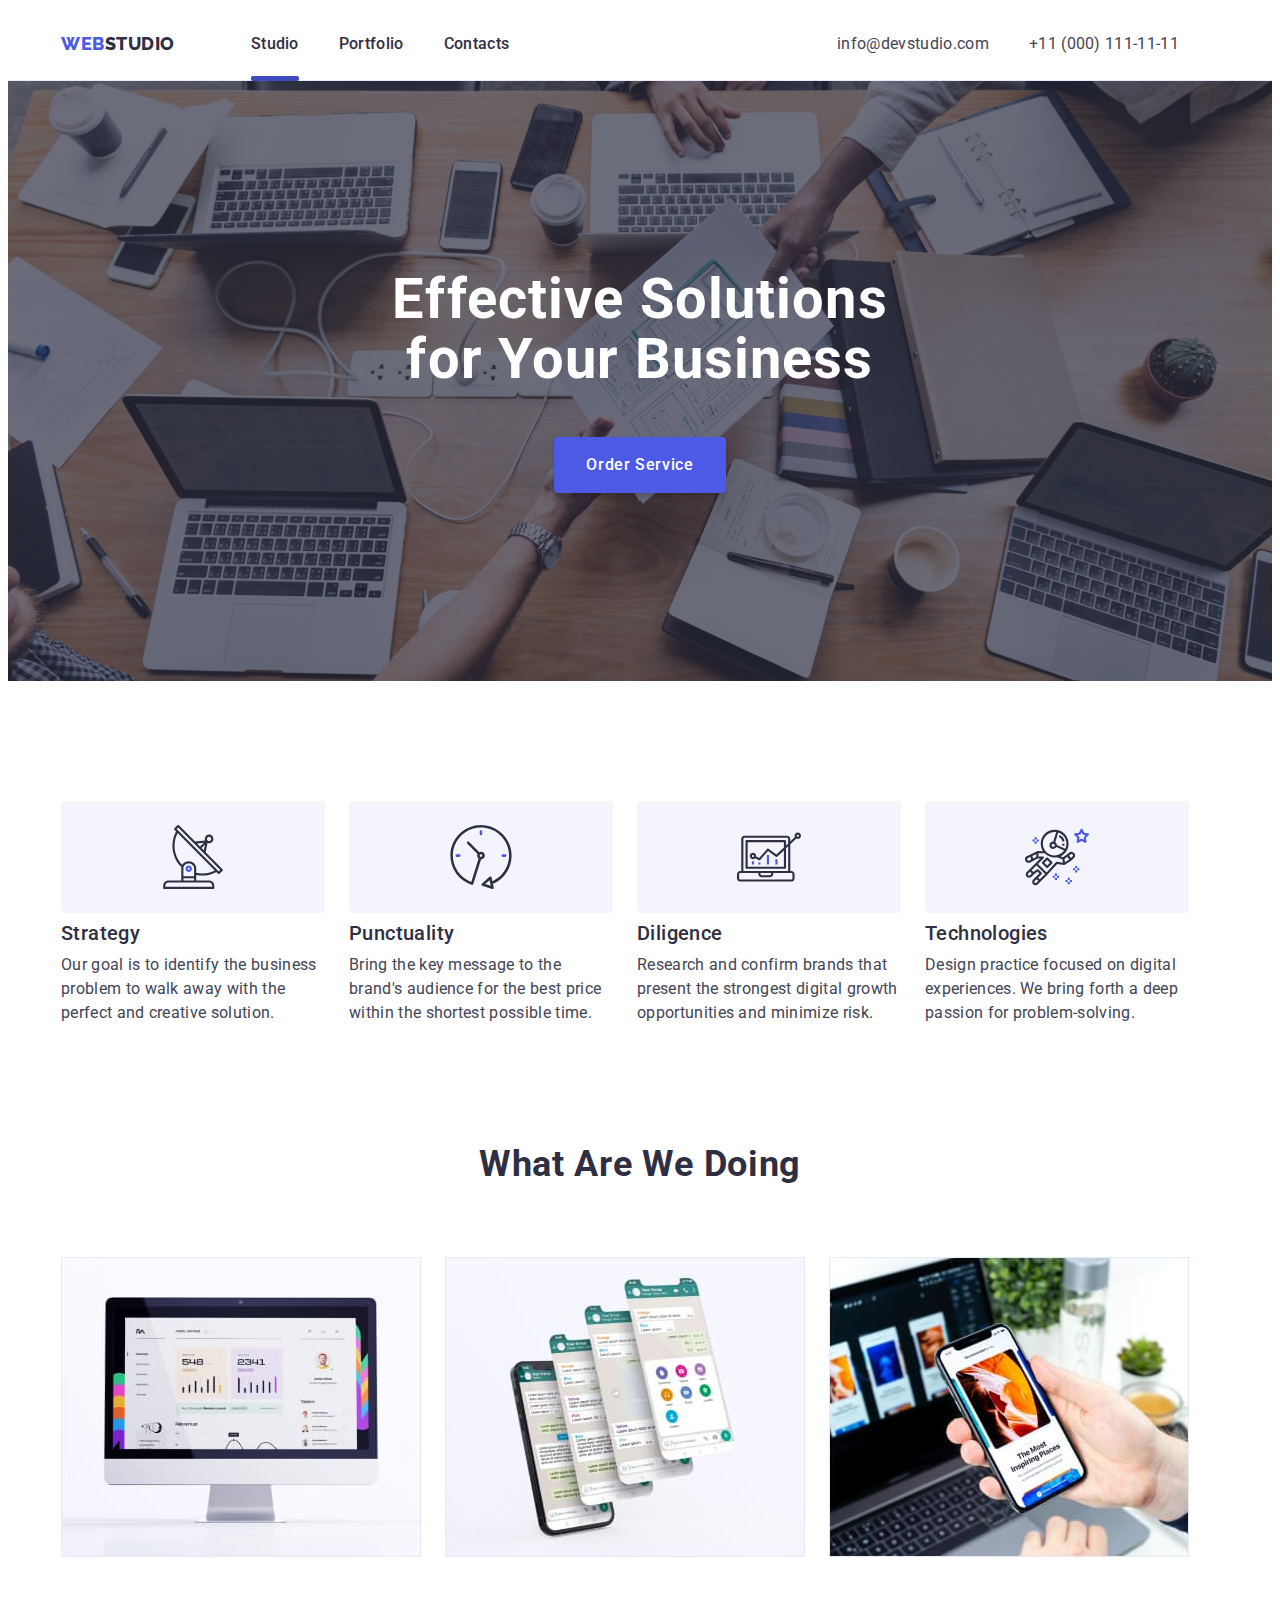
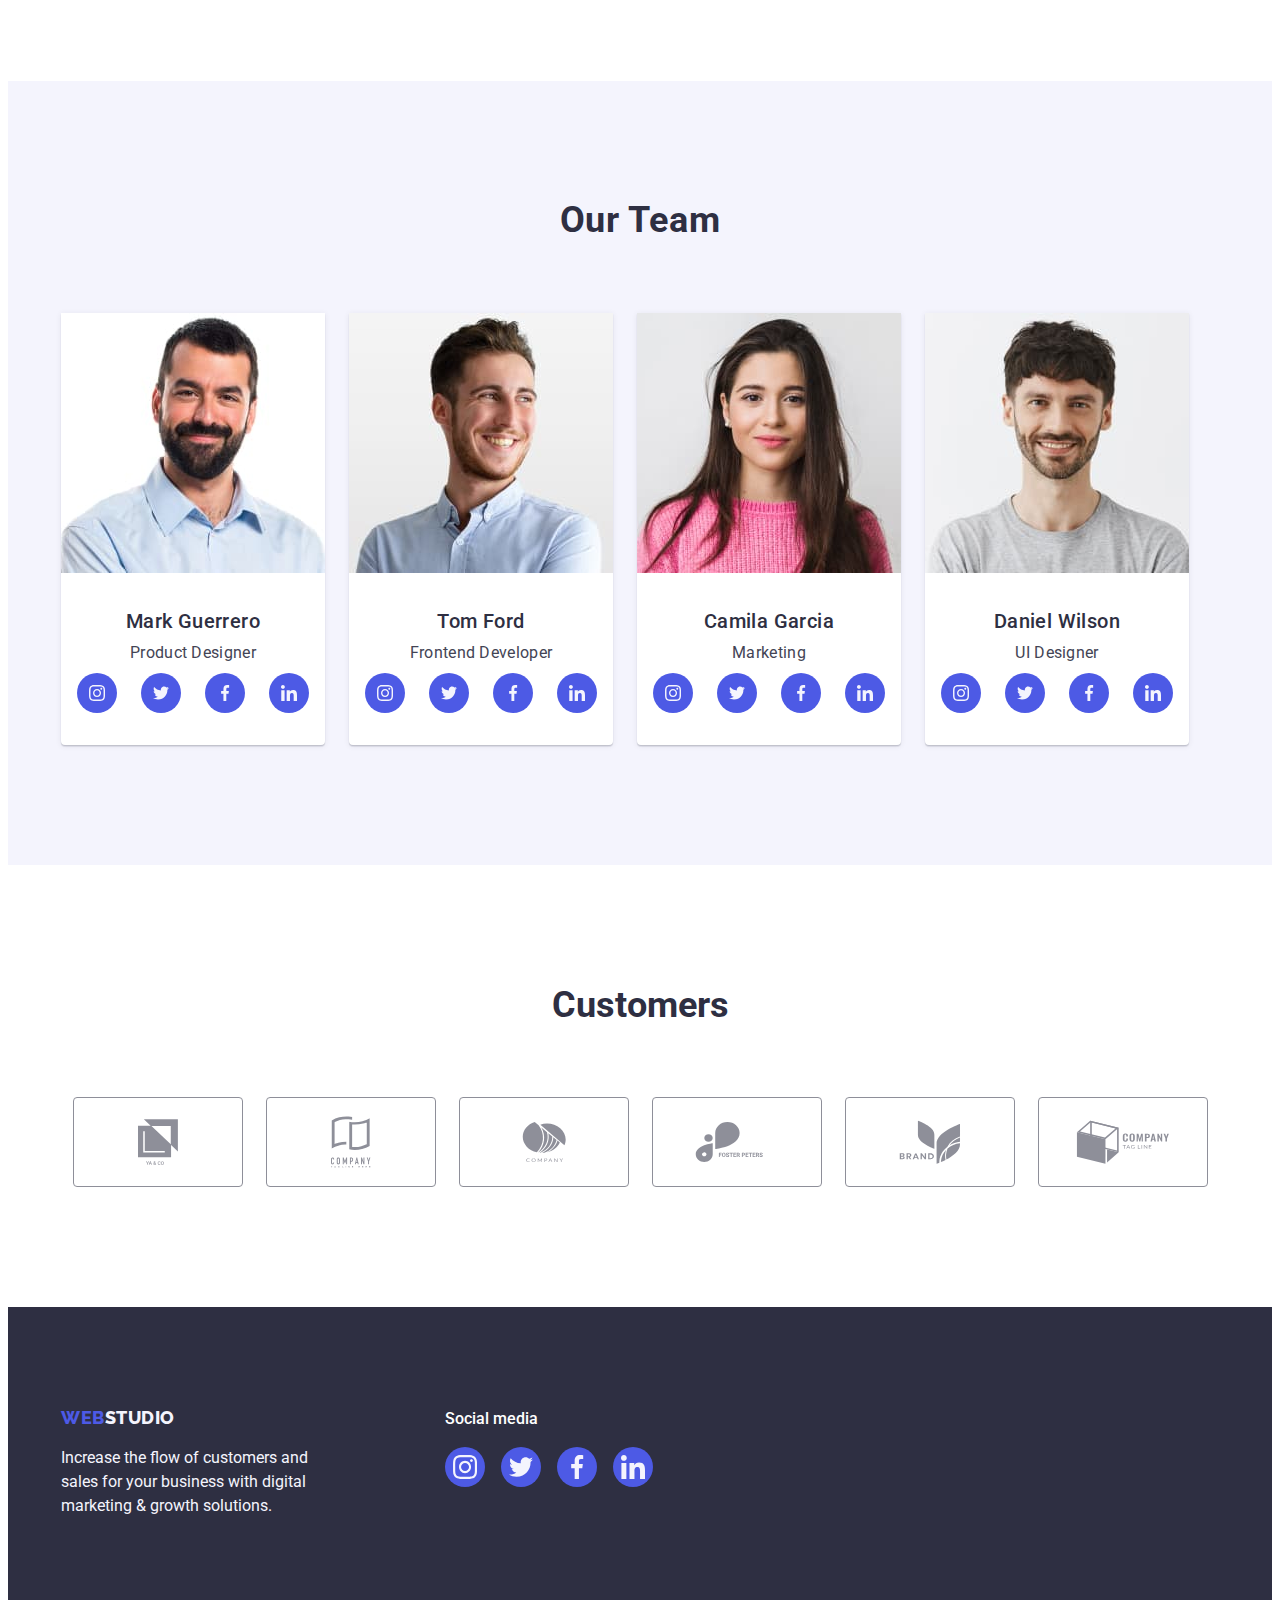
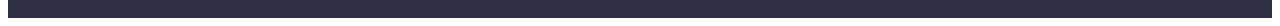
==== index.html @ 360af45a "щл" ====
<!DOCTYPE html>
<html lang="en">
<head>
    <meta charset="UTF-8">
    <meta http-equiv="X-UA-Compatible" content="IE=edge">
    <meta name="viewport" content="width=device-width, initial-scale=1.0">
    <title>goit-markup-hw-05</title>
    <link rel="preconnect" href="https://fonts.googleapis.com">
    <link rel="preconnect" href="https://fonts.gstatic.com" crossorigin>
    <link href="https://fonts.googleapis.com/css2?family=Raleway:wght@800&family=Roboto:wght@400;500;700&display=swap" rel="stylesheet">
    <link rel="stylesheet" href="https://cdnjs.cloudflare.com/ajax/libs/modern-normalize/1.1.0/modern-normalize.min.css" integrity="sha512-wpPYUAdjBVSE4KJnH1VR1HeZfpl1ub8YT/NKx4PuQ5NmX2tKuGu6U/JRp5y+Y8XG2tV+wKQpNHVUX03MfMFn9Q==" crossorigin="anonymous" referrerpolicy="no-referrer" />
    <link rel="stylesheet" href="./css/styles.css">
</head>
<body>
    <header class="header">
        <div class="container header-container">
            <nav class="navigation">
                <a href="./index.html" class="logo link">Web<span class="transform">Studio</span></a>
                <ul class="list">
                    <li><a href="./index.html" class="header-link link menu-link">Studio</a></li>
                    <li><a href="./portfolio.html" class="header-link link">Portfolio</a></li>
                    <li><a href="" class="header-link link">Contacts</a></li>
                </ul>
            </nav>
            <address class="address">
                <ul class="list">
                    <li><a href="mailto:info@devstudio.com" class="link address-link">info@devstudio.com</a></li>
                    <li><a href="tel:+110001111111" class="link address-link">+11 (000) 111-11-11</a></li>
                </ul>
            </address>
        </div>
    </header>
    <main>
        <section class="background">
            <div class="container">
        <h1 class="bomba">Effective Solutions
            for Your Business</h1>
            <button type="button" class="btn" data-modal-open>Order Service</button>
            </div>
        </section>
        
            <section class="about">
                <div class="container">
                <h2 class="bomj" hidden></h2>
            <ul class="list">
                <li class="resident">
                    <div class="strategy-up"><svg class="in-strategy-up" width="64px" height="64px">
                        <use href="./images/icons2.svg#icon-antenna-1"></use>
                    </svg></div>
                    <h3 class="strategy">Strategy</h3>
                    <p class="in-strategy">Our goal is to identify the business
                        problem to walk away with the perfect and creative solution.</p>  
                </li>
                <li class="resident">
                    <div class="strategy-up"><svg class="in-strategy-up" width="64px" height="64px">
                        <use href="./images/icons2.svg#icon-clock-1"></use>
                    </svg></div>
                    <h3 class="strategy">Punctuality</h3>
                    <p class="in-strategy">Bring the key message to the brand's audience for the best price within the shortest possible time.</p>
                </li>
                <li class="resident">
                    <div class="strategy-up"><svg class="in-strategy-up" width="64px" height="64px">
                        <use href="./images/icons2.svg#icon-diagram-1"></use>
                    </svg></div>
                    <h3 class="strategy">Diligence</h3>
                    <p class="in-strategy">Research and confirm brands that present the strongest digital growth opportunities and minimize risk.</p>
                </li>
                <li class="resident">
                    <div class="strategy-up"><svg class="in-strategy-up" width="64px" height="64px">
                        <use href="./images/icons2.svg#icon-astronaut-1"></use>
                    </svg></div>
                    <h3 class="strategy">Technologies</h3>
                    <p class="in-strategy">Design practice focused on digital experiences. We bring forth a deep passion for problem-solving.</p>
                </li>
            </ul>
            </div>
            </section>
        
            <section class="info">
                <div class="container">
                <h2 class="cocojambo">What are we doing</h2>
                <ul class="list">
                    <li><img src="./images/img1.jpg" alt="Санкції" width="360" height="300" class="thelastofus"></li>
                    <li><img src="./images/img2.jpg" alt="Захисне скло" width="360" height="300" class="thelastofus"></li>
                    <li><img src="./images/img3.jpg" alt="Зе мост інспайрінг плейс" width="360" height="300" class="thelastofus"></li>
                </ul>
            </div>
            </section>
       
        
            <section class="hackers">
                <div class="container">
                <h2 class="cocojambo">Our Team</h2>
                <ul class="list">
                    <li class="hacker">
                        <img src="./images/hacker4.jpg" alt="Хакер" width="264" height="260">
                        <div class="tilted">
                        <h3 class="strategy hackery">Mark Guerrero</h3>
                        <p class="in-strategy hackery">Product Designer</p>
                        <ul class="hackers-soc-list list">
                            <li class="hackers-soc-item"><a href="" class="hackers-soc-link link"><svg class="hackers-soc-icon" width="16" height="16">
                                <use href="./images/icons.svg#icon-instagram-2"></use>
                            </svg></a></li>
                            <li class="hackers-soc-item"><a href="" class="hackers-soc-link link"><svg class="hackers-soc-icon" width="16" height="16">
                                <use href="./images/icons.svg#icon-twitter-1"></use>
                            </svg></a></li>
                            <li class="hackers-soc-item"><a href="" class="hackers-soc-link link"><svg class="hackers-soc-icon" width="16" height="16">
                                <use href="./images/icons.svg#icon-facebook-1"></use>
                            </svg></a></li>
                            <li class="hackers-soc-item"><a href="" class="hackers-soc-link link"><svg class="hackers-soc-icon" width="16" height="16">
                                <use href="./images/icons.svg#icon-linkedin-1"></use>
                            </svg></a></li>
                        </ul>
                        </div>
                    </li>
                    <li class="hacker">
                        <img src="./images/hacker3.jpg" alt="Хакер" width="264" height="260">
                        <div class="tilted">
                        <h3 class="strategy hackery">Tom Ford</h3>
                        <p class="in-strategy hackery">Frontend Developer</p>
                        <ul class="hackers-soc-list list">
                            <li class="hackers-soc-item"><a href="" class="hackers-soc-link link"><svg class="hackers-soc-icon" width="16" height="16">
                                <use href="./images/icons.svg#icon-instagram-2"></use>
                            </svg></a></li>
                            <li class="hackers-soc-item"><a href="" class="hackers-soc-link link"><svg class="hackers-soc-icon" width="16" height="16">
                                <use href="./images/icons.svg#icon-twitter-1"></use>
                            </svg></a></li>
                            <li class="hackers-soc-item"><a href="" class="hackers-soc-link link"><svg class="hackers-soc-icon" width="16" height="16">
                                <use href="./images/icons.svg#icon-facebook-1"></use>
                            </svg></a></li>
                            <li class="hackers-soc-item"><a href="" class="hackers-soc-link link"><svg class="hackers-soc-icon" width="16" height="16">
                                <use href="./images/icons.svg#icon-linkedin-1"></use>
                            </svg></a></li>
                        </ul>
                        </div>
                    </li>
                    <li class="hacker">
                        <img src="./images/hacker2.jpg" alt="Хакерша" width="264" height="260">
                        <div class="tilted">
                        <h3 class="strategy hackery">Camila Garcia</h3>
                        <p class="in-strategy hackery">Marketing</p>
                        <ul class="hackers-soc-list list">
                            <li class="hackers-soc-item"><a href="" class="hackers-soc-link link"><svg class="hackers-soc-icon" width="16" height="16">
                                <use href="./images/icons.svg#icon-instagram-2"></use>
                            </svg></a></li>
                            <li class="hackers-soc-item"><a href="" class="hackers-soc-link link"><svg class="hackers-soc-icon" width="16" height="16">
                                <use href="./images/icons.svg#icon-twitter-1"></use>
                            </svg></a></li>
                            <li class="hackers-soc-item"><a href="" class="hackers-soc-link link"><svg class="hackers-soc-icon" width="16" height="16">
                                <use href="./images/icons.svg#icon-facebook-1"></use>
                            </svg></a></li>
                            <li class="hackers-soc-item"><a href="" class="hackers-soc-link link"><svg class="hackers-soc-icon" width="16" height="16">
                                <use href="./images/icons.svg#icon-linkedin-1"></use>
                            </svg></a></li>
                        </ul>
                        </div>
                    </li>
                    <li class="hacker">
                        <img src="./images/hacker.jpg" alt="Хакер" width="264" height="260">
                        <div class="tilted">
                        <h3 class="strategy hackery">Daniel Wilson</h3>
                        <p class="in-strategy hackery">UI Designer</p>
                        <ul class="hackers-soc-list list">
                            <li class="hackers-soc-item"><a href="" class="hackers-soc-link link"><svg class="hackers-soc-icon" width="16" height="16">
                                <use href="./images/icons.svg#icon-instagram-2"></use>
                            </svg></a></li>
                            <li class="hackers-soc-item"><a href="" class="hackers-soc-link link"><svg class="hackers-soc-icon" width="16" height="16">
                                <use href="./images/icons.svg#icon-twitter-1"></use>
                            </svg></a></li>
                            <li class="hackers-soc-item"><a href="" class="hackers-soc-link link"><svg class="hackers-soc-icon" width="16" height="16">
                                <use href="./images/icons.svg#icon-facebook-1"></use>
                            </svg></a></li>
                            <li class="hackers-soc-item"><a href="" class="hackers-soc-link link"><svg class="hackers-soc-icon" width="16" height="16">
                                <use href="./images/icons.svg#icon-linkedin-1"></use>
                            </svg></a></li>
                        </ul>
                        </div>
                    </li>
                </ul>
            </div>
            </section>
            <section class="last-section">
                <div class="container">
                <h1 class="last-h1">Customers</h1>
                <div class="last-div">
                <ul class="list last-ul"><li class="last-li"> <a href="" class="soc-link"> <svg class="icon" width="40px" height="46px">
                    <use href="./images/icons32.svg#icon-group5"></use>
                </svg></a></li></ul>
                <ul class="list last-ul"><li class="last-li"> <a href="" class="soc-link"> <svg class="icon" width="40px" height="52px">
                    <use href="./images/icons32.svg#icon-group2"></use>
                </svg></a></li></ul>
                <ul class="list last-ul"><li class="last-li"> <a href="" class="soc-link"> <svg class="icon" width="44px" height="40px">
                    <use href="./images/icons32.svg#icon-group3"></use>
                </svg></a></li></ul> 
                <ul class="list last-ul"><li class="last-li"> <a href="" class="soc-link"> <svg class="icon" width="84px" height="40px">
                    <use href="./images/icons32.svg#icon-group1"></use>
                </svg></a></li></ul>             
                <ul class="list last-ul"><li class="last-li"> <a href="" class="soc-link"> <svg class="icon" width="62px" height="44px">
                    <use href="./images/icons32.svg#icon-group6"></use>
                </svg></a></li></ul>           
                <ul class="list last-ul"><li class="last-li"> <a href="" class="soc-link"> <svg class="icon" width="94px" height="44px">
                    <use href="./images/icons32.svg#icon-group4"></use>
                </svg></a></li></ul>
                </div>
                </div>                            
            </section>
    </main>
    <footer class="footer">
        <div class="container footer-container">
        <div class="footer-first-div">
        <a href="./index.html" class="logo link footer-link">Web<span class="footer-logo">Studio</span></a>
        <p class="footer-p">Increase the flow of customers and sales for your business with digital marketing & growth solutions.</p>
        </div>
        <div class="footer-first-div">
            <p class="footer-h2">Social media</p>    
             <ul class="footer-list list">
                <li class="hackers-soc-item"><a href="" class="hackers-soc-link link"><svg class="hackers-soc-icon" width="24" height="24">
                    <use href="./images/icons.svg#icon-instagram-2"></use>
                </svg></a></li>
                <li class="hackers-soc-item"><a href="" class="hackers-soc-link link"><svg class="hackers-soc-icon" width="24" height="24">
                    <use href="./images/icons.svg#icon-twitter-1"></use>
                </svg></a></li>
                <li class="hackers-soc-item"><a href="" class="hackers-soc-link link"><svg class="hackers-soc-icon" width="24" height="24">
                    <use href="./images/icons.svg#icon-facebook-1"></use>
                </svg></a></li>
                <li class="hackers-soc-item"><a href="" class="hackers-soc-link link"><svg class="hackers-soc-icon" width="24" height="24">
                    <use href="./images/icons.svg#icon-linkedin-1"></use>
                </svg></a></li>
            </ul></div>
        </div>
    </footer>
    <div class="backdrop is-hidden" data-modal>
        <div class="modal">
            <button type="button" class="modal-button-close" data-modal-close> <svg width="24px" height="24px">
                <use href="./images/close.svg#icon-close"></use>
            </svg> </button>
            <h1 class="modal-title">Leave your contacts and we will call you back</h1>
            <form class="modal-form">
                <div class="modal-wrap">
                <p class="modal-input-name">Name</p>
                <input type="text" name="user-name" class="modal-input">
                <svg class="modal-icon" weight="18px" height="18px">
                    <use href="./images/icons.svg#icon-person-black-18dp-1"></use>
                </svg>
                </div>
                <p class="modal-input-phone">Phone</p>
                <input type="text" name="user-phone" class="modal-input">
                <p class="modal-input-email">Email</p>
                <input type="text" name="user-email" class="modal-input">
                <p class="modal-input-comment">Comment</p>
                <input type="text" name="user-comment" class="modal-comment" placeholder="Text input">
                <input type="text" class="modal-access">
                <button type="submit" class="modal-send">Send</button>
            </form>
        </div>
    </div>
    <script src="./js/modal.js"></script>
</body>
</html>
---- css/styles.css ----
:root {
    --web-transform: #4d5ae5;
    --studio-transform: #2e2f42;
    --address-transform: #434455;
    --background-button: #F4F4FD;
}
p,h1,h2,h3,h4,h5,h6 {
    margin: 0;
}
ul {
    margin: 0;
    padding-left: 0;
}
.logo {
    font-family: "Raleway", sans-serif;
    font-style: normal;
    font-weight: 800;
    font-size: 18px;
    line-height: 1.17;
    display: flex;
    align-items: center;
    letter-spacing: 0.03em;
    text-transform: uppercase;
    color: var(--web-transform);
    margin-right: 76px;
}
.header-container {
    display: flex;
}
.link {
    text-decoration: none;
}
body {
    font-family: "Roboto", sans-serif;
    color: #434455;
    background-color: #FFFFFF;
}
.list {
    color: var(--seeing);
    color: var(--mocno2);
    list-style-type: none;
    display: flex;
}
.background {
    background: #2E2F42;
    padding-top: 188px;
    padding-bottom: 188px;
    background-image: linear-gradient(rgba(46, 47, 66, 0.7),rgba(46, 47, 66, 0.7)), url(../images/people-office.jpg);
    background-repeat: no-repeat;
    background-size: 1440px 600px;
    background-position: center;
}
.bomba {
    font-weight: 700;
    font-size: 56px;
    line-height: 60px;
    text-align: center;
    letter-spacing: 0.02em;
    color: #FFFFFF;
    width: 496px;
    margin: 0 auto;
}
.header {
    padding-top: 24px;
    padding-bottom: 24px;
    border-bottom: 1px solid #E7E9FC;
}
.info {
    padding-bottom: 120px;
}
.navigation {
    display: flex;
    margin-right: auto;
}
.btn {
    box-shadow: 0px 4px 4px rgba(0, 0, 0, 0.15);
    border-radius: 4px;
    color: #FFFFFF;
    font-weight: 500;
    font-size: 16px;
    line-height: 24px;
    align-items: center;
    border: none;
    display: flex;
    font-family: "Roboto", sans-serif;
    letter-spacing: 0.04em;
    cursor: pointer;
    background-color: #4D5AE5;
    margin: 0 auto;
    padding: 16px 32px;
    margin-top: 48px;
}
.transform {
    color: var(--studio-transform);
}
.address {
    font-style: normal;
}
.header-link {
    font-weight: 500;
    font-size: 16px;
    line-height: 1.5;
    letter-spacing: 0.02em;
    color: var(--studio-transform);
    margin-right: 40px;
    position: relative;
}
.menu-link::after {
    content: '';
    display: block;
    width: 100%;
    height: 5px;
    background-color: #404BBF;
    position: absolute;
    border-radius: 2px;
    margin-top: 20px;
}
.address-link {
    font-size: 16px;
    line-height: 1.5;
    letter-spacing: 0.02em;
    color: var(--address-transform);
    margin-right: 40px;
}
.header-link:hover {
    color: #404bbf;
}
.header-link:focus {
    color: #404bbf;
}
.address-link:hover {
    color: #404bbf;
}
.address-link:focus {
    color: #404bbf;
}
.btn:hover {
    background-color: #404BBF;
}
.btn:focus {
    background-color: #404BBF;
}
.strategy {
    font-weight: 500;
    font-size: 20px;
    line-height: 1.2;
    letter-spacing: 0.02em;
    color: var(--studio-transform);
    text-align: left;
    
}
.in-strategy {
    font-size: 16px;
    line-height: 1.5;
    letter-spacing: 0.02em;
    color: var(--address-transform);
    margin-top: 8px;
    text-align: left;
}
.cocojambo {
    font-size: 36px;
    line-height: 1.11;
    text-align: center;
    letter-spacing: 0.02em;
    text-transform: capitalize;
    color: var(--studio-transform);
    margin-bottom: 72px;
}
.hackers {
    background-color: #F4F4FD;
    padding-bottom: 120px;
    padding-top: 120px;
}
.hacker {
    background-color: #FFFFFF;
    margin-right: 24px;
    display: block;
    box-shadow: 0px 1px 6px rgba(46, 47, 66, 0.08), 0px 1px 1px rgba(46, 47, 66, 0.16), 0px 2px 1px rgba(46, 47, 66, 0.08);
    border-radius: 0px 0px 4px 4px;
}
.footer {
    background-color: var(--studio-transform);
    padding-top: 100px;
    padding-bottom: 100px;
}
.footer-logo {
    color: #f4f4fd;
    
}
.button {
    font-family: "Roboto", sans-serif;
    font-weight: 500;
    font-size: 16px;
    line-height: 1.5;
    letter-spacing: 0.04em;
    color: var(--web-transform);
    background-color: var(--background-button);
    flex-direction: row;
    justify-content: center;
    align-items: center;
    padding: 12px 24px;
    border: 1px solid #E7E9FC;
    border-radius: 4px;
    cursor: pointer;
    transition: 0.9s;
}
.button:hover {
    color: #FFFFFF;
    background-color: #404BBF;
}
.button:focus {
    color: #FFFFFF;
    background-color: #404BBF;
    cursor: pointer;
}
.zagolovok {
    font-weight: 500;
    font-size: 20px;
    line-height: 1.2;
    letter-spacing: 0.02em;
    color: var(--studio-transform);
    position: relative;
}
.p-img {
    font-size: 16px;
    line-height: 1.5;
    letter-spacing: 0.02em;
    color: var(--address-transform);
    padding-top: 8px;
}
.footer-p {
    font-family: 'Roboto';
    font-style: normal;
    font-weight: 400;
    font-size: 16px;
    line-height: 24px;
    color: #F4F4FD;
    width: 264px;
}
.container {
    width: 1158px;
    margin: 0 auto;
    padding-right: 15px;
    padding-left: 15px;
}
.about {
    padding-top: 120px;
    padding-bottom: 120px;
}
.thelastofus {
    margin-right: 24px;
}
.resident {
    margin-right: 24px;
    width: 264px;
}
.tilted {
    padding-top: 32px;
    padding-bottom: 32px;
}
.portfolio-list {
    display: flex;
    flex-wrap: wrap;
    gap: 48px 24px;
}
.portfolio-choose {
    padding-bottom: 72px;
    margin-left: 270px;
}
.border {
    border: 1px solid #E7E9FC;
    height: 120px;
    padding-left: 16px;
    padding-top: 32px;
    padding-bottom: 32px;
    padding-right: 0;
    position: relative;
}
.portfolio {
    padding-bottom: 120px;
    padding-top: 96px;
}
.portfolio-img {
    display: block;
}
.margin {
    margin-right: 24px;
}
.footer-link {
    margin-bottom: 18px;
}
.hackery {
    text-align: center;
    margin-bottom: 8px;
}
.hackers-soc-list {
    display: flex;
    justify-content: center;
    gap: 24px;
}
.hackers-soc-item {
    width: 40px;
    height: 40px;
}
.hackers-soc-link {
    width: 100%;
    height: 100%;
    border-radius: 50%;
    background-color: #4D5AE5;
    display: flex;
    align-items: center;
    justify-content: center;
}
.strategy-up {
    width: 264px;
    height: 112px;
    background: #F4F4FD;
    border-radius: 4px;
    margin-bottom: 8px;
    display: flex;
    align-items: center;
    justify-content: center;
}
.last-h1 {
    font-weight: 700;
    font-size: 36px;
    line-height: 40px;
    text-align: center;
    color: #2E2F42;
    margin-bottom: 72px;
}
.last-section {
    padding-top: 120px;
    padding-bottom: 120px;
}
.footer-h2 {
    font-weight: 500;
    font-size: 16px;
    line-height: 24px;
    color: #FFFFFF;
}
.last-div {
    display: flex;
}
.last-ul {
    margin-left: 24px;
    margin: 0 auto;
}
.footer-svg {
    margin: 0 auto;
}
.footer-list {
    display: flex;
    justify-content: center;
    gap: 16px;
    margin-top: 16px;
}
.last-footer-div {
    margin-right: 135px;
}
.button:hover {
    box-shadow: 0px 3px 1px rgba(0, 0, 0, 0.1), 0px 2px 1px rgba(0, 0, 0, 0.08), 0px 2px 2px rgba(0, 0, 0, 0.12);
}
.border:hover {
    box-shadow: 0px 1px 6px rgba(46, 47, 66, 0.08), 0px 1px 1px rgba(46, 47, 66, 0.16), 0px 2px 1px rgba(46, 47, 66, 0.08);
}
.hackers-soc-link:hover {
    background: hsl(165, 77%, 47%);
}
.shadow:hover {
    box-shadow: 0px 1px 6px rgba(46, 47, 66, 0.08), 0px 1px 1px rgba(46, 47, 66, 0.16), 0px 2px 1px rgba(46, 47, 66, 0.08);
}
.footer-container {
    display: flex;
}
.footer-first-div {
    padding-right: 120px;
}
.hackers-cover-li {
    position: relative;
}
.hackers-cover-text {
    position: absolute;
    top: 0;
    font-size: 16px;
    font-weight: 400px;
    color: #f4f4fd;
    background-color: #4D5AE5;
    padding: 40px;
    height: 100%;
    transform: translateY(100%);
    transition: transform 300ms linear;
    line-height: 24px;
}
.hackers-cover-wrap {
    position: relative;
    overflow: hidden;
}
.team-list-link:hover .hackers-cover-text {
transform: translate(0);
}
.backdrop {
    width: 100%;
    height: 100%;
    position: fixed;
    top: 0;
    background-color: rgba(0, 0, 0, 0.452);
    transition: opacity 300ms linear, visibility 300ms linear;
}
.modal {
    width: 408px;
    height: 584px;
    background-color: #FFFFFF;
    border-radius: 4px;
    position: absolute;
    top: 50%;
    left: 50%;
    transform: translate(-50%, -50%) scale(1) rotate(0);
    transition: 300ms linear;
}
.backdrop.is-hidden .modal {
    transform: translate(-50%, -50%) scale(0) rotate(-90deg);
}
.modal-button-close {
    position: absolute;
    top: 20px;
    right: 20px;
    border: none;
    background-color: #FFFFFF;
    cursor: pointer;
}
.is-hidden {
    opacity: 0;
    visibility: hidden;
    pointer-events: none;
}
.hackers-soc-link {
    transition: 0.7s;
}
.icon {
    fill: currentColor;
}
.soc-link {
width: 168px;
height: 88px;
border: 1px solid #8E8F99;
border-radius: 4px;
display: flex;
align-items: center;
justify-content: center;
color: #8E8F99;
transition: 0.7s;
}
.soc-link:hover,
.soc-link:focus {
 border-color: #404BBF;
 color: #404BBF;
}
.shadow {
    transition: all 0.8s;
}
.modal-title {
    text-align: center;
    font-family: 'Roboto';
    font-style: normal;
    font-weight: 500;
    font-size: 16px;
    line-height: 24px;
    letter-spacing: 0.02em;
    color: #2E2F42;
    margin-top: 70px;
    margin-bottom: 16px;
}
.modal-wrap {
    position: relative;
}
.modal-input {
    width: 360px;
    height: 40px;
    border-radius: 4px;
    display: block;
    margin: 0 auto;
    margin-bottom: 8px;
    border: 1px solid gray;
}
.modal-icon {
    position: absolute;
}
.modal-comment {
    border: 1px solid rgba(46, 47, 66, 0.4);
    border-radius: 4px;
    width: 360px;
    height: 120px;
    box-sizing: border-box;
    margin: 0 auto;
    display: block;
    font-family: 'Roboto';
    font-style: normal;
    font-weight: 400;
    font-size: 12px;
    line-height: 14px;
    letter-spacing: 0.04em;
}
.modal-access {
    width: 16px;
    height: 16px;
    border: 1px solid rgba(46, 47, 66, 0.4);
    border-radius: 2px;
    margin-left: 24px;
    margin-top: 16px;
}
.modal-send {
    padding: 16px 32px;
    gap: 10px;
    width: 169px;
    height: 56px;
    background: #4D5AE5;
    border-radius: 4px;
    box-shadow: 0px 4px 4px rgba(0, 0, 0, 0.15);
    border: none;
    flex-direction: row;
    align-items: flex-start;
    display: flex;
    text-align: center;
    justify-content: center;
    font-family: 'Roboto';
    font-style: normal;
    font-weight: 500;
    font-size: 16px;
    line-height: 24px;
    display: flex;
    align-items: center;
    text-align: center;
    letter-spacing: 0.04em;
    color: #FFFFFF;
    margin: 0 auto;
    margin-top: 24px;
}
.modal-input-name {
    font-family: 'Roboto';
    font-style: normal;
    font-weight: 400;
    font-size: 12px;
    line-height: 14px;
    letter-spacing: 0.04em;
    color: #8E8F99;
    margin-left: 24px;
    margin-bottom: 4px;
}
.modal-input-phone {
    font-family: 'Roboto';
    font-style: normal;
    font-weight: 400;
    font-size: 12px;
    line-height: 14px;
    letter-spacing: 0.04em;
    color: #8E8F99;
    margin-left: 24px;
    margin-bottom: 4px;
}
.modal-input-email {
    font-family: 'Roboto';
    font-style: normal;
    font-weight: 400;
    font-size: 12px;
    line-height: 14px;
    letter-spacing: 0.04em;
    color: #8E8F99;
    margin-left: 24px;
    margin-bottom: 4px;
}
.modal-input-comment {
    font-family: 'Roboto';
    font-style: normal;
    font-weight: 400;
    font-size: 12px;
    line-height: 14px;
    letter-spacing: 0.04em;
    color: #8E8F99;
    margin-left: 24px;
    margin-bottom: 4px;
}
.modal-comment::placeholder {
    color: rgba(46, 47, 66, 0.4);
    padding-left: 16px;
}
.modal-input:focus {
    outline-color: #4D5AE5;
}
.modal-comment:focus {
    outline-color: #4D5AE5;
}
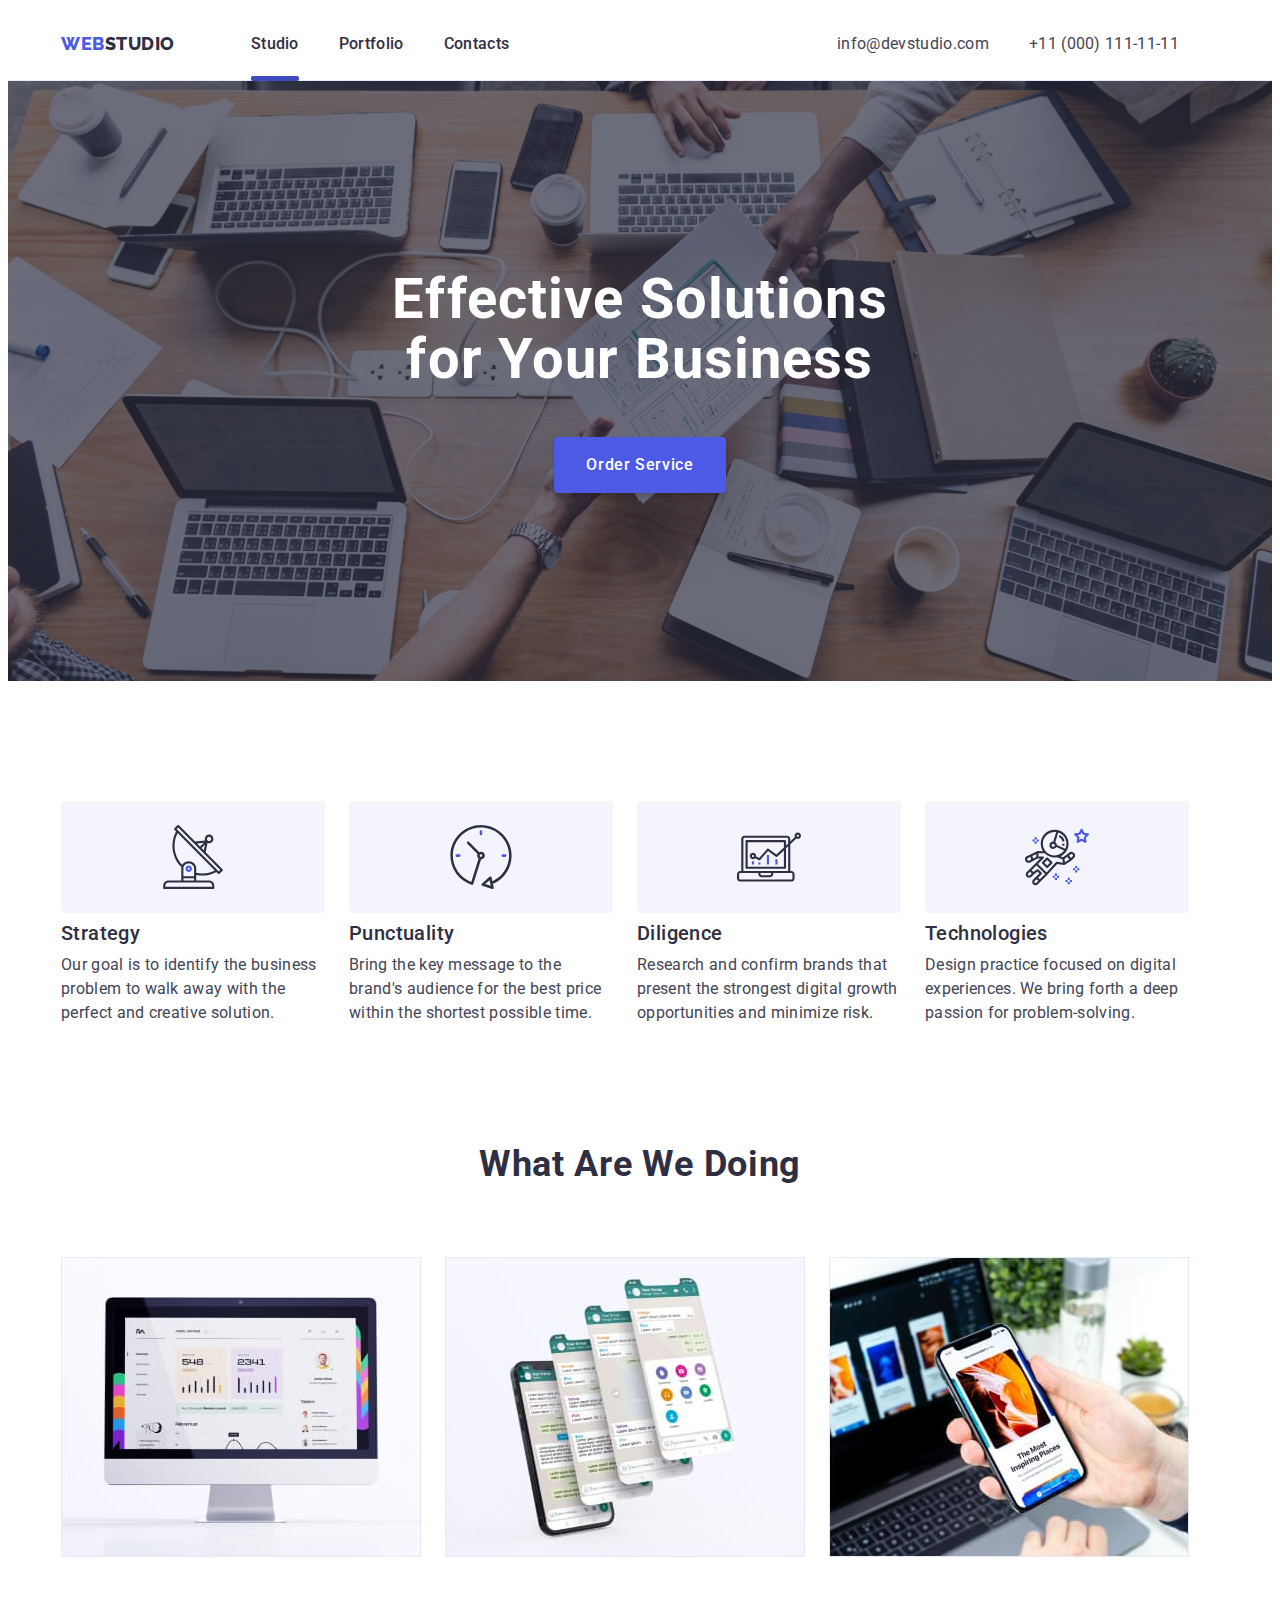
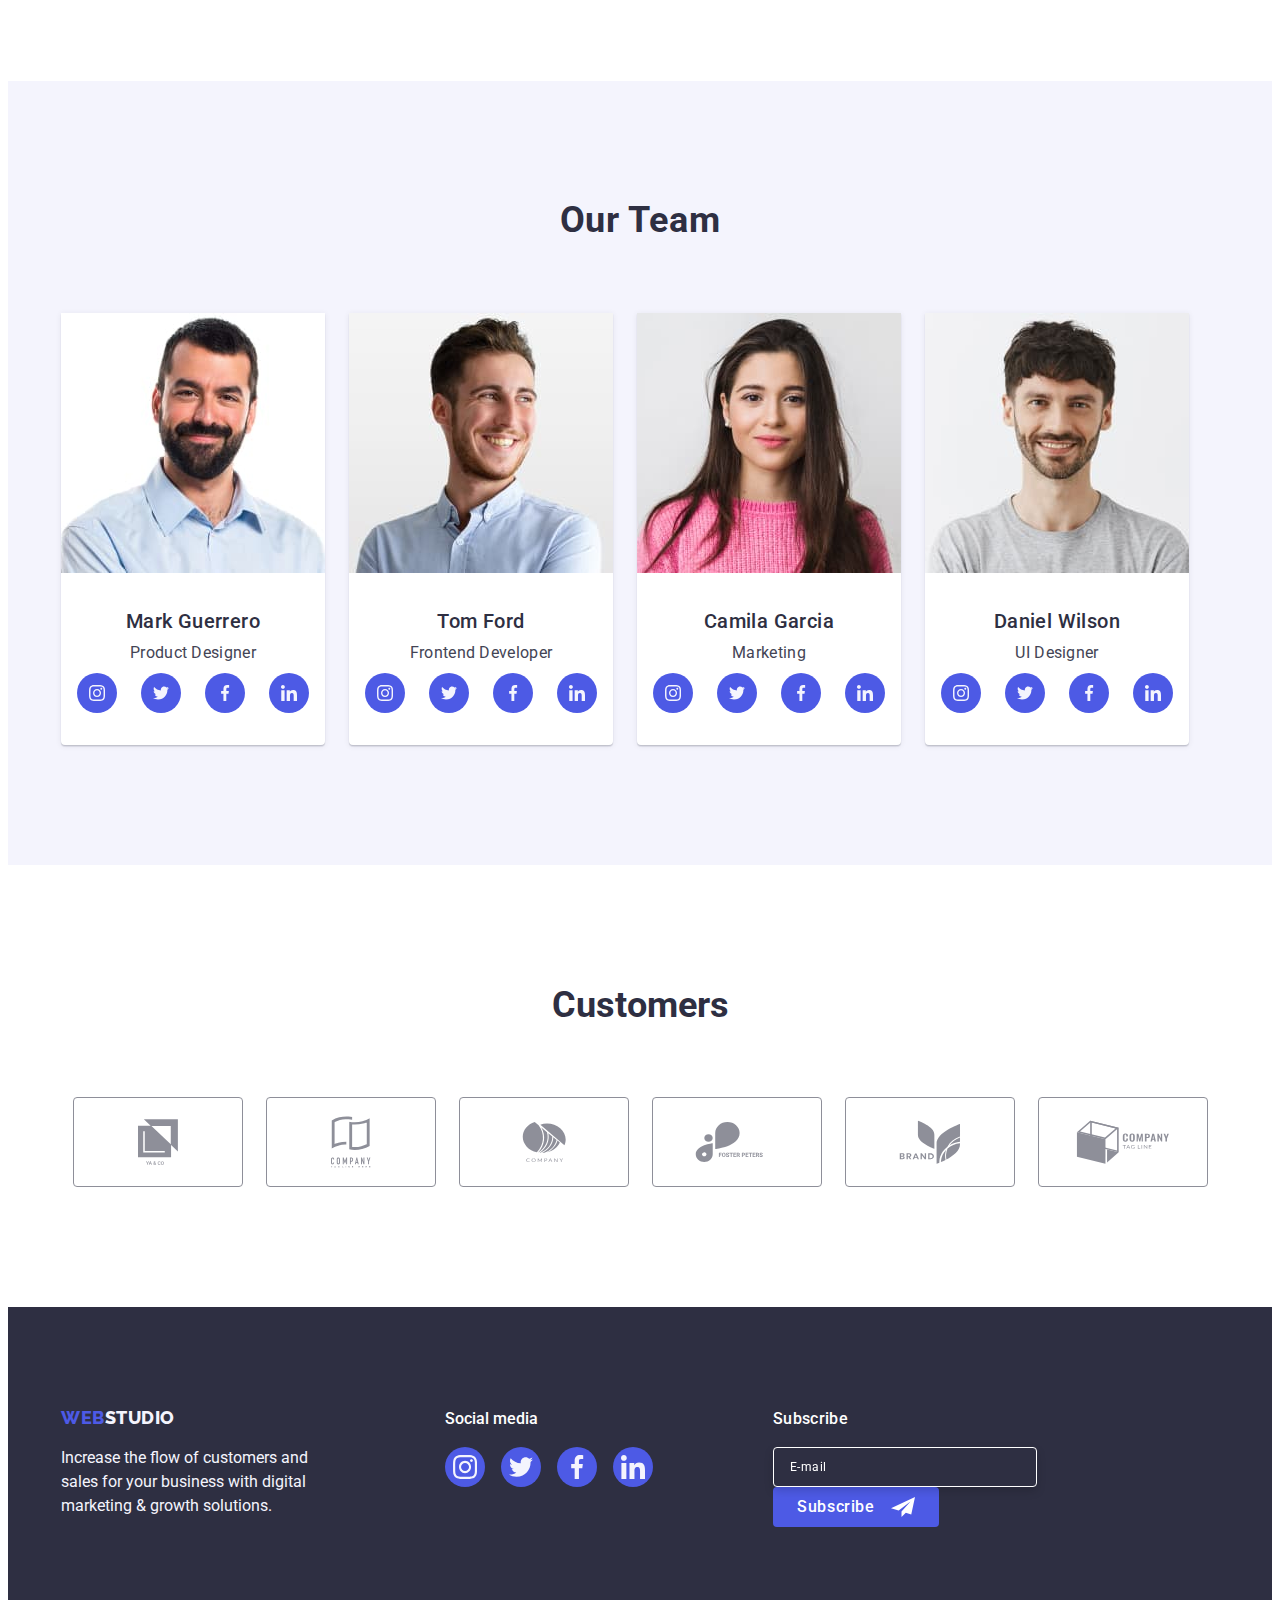
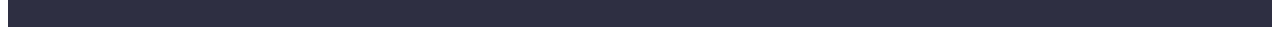
==== commit ec9e7225: "ok" ====
--- a/index.html
+++ b/index.html
@@ -227,6 +227,13 @@
                     <use href="./images/icons.svg#icon-linkedin-1"></use>
                 </svg></a></li>
             </ul></div>
+        <div class="footer-first-div">
+            <p class="footer-last-p">Subscribe</p>
+            <input type="text" name="user-email" class="footer-input" placeholder="E-mail">
+            <button class="footer-last-button">Subscribe<svg class="footer-last-icon" width="24px" height="24px">
+                <use href="./images/icons.svg#icon-Frame-3"></use>
+            </svg></button>
+        </div>    
         </div>
     </footer>
     <div class="backdrop is-hidden" data-modal>
@@ -239,17 +246,30 @@
                 <div class="modal-wrap">
                 <p class="modal-input-name">Name</p>
                 <input type="text" name="user-name" class="modal-input">
-                <svg class="modal-icon" weight="18px" height="18px">
+                <svg class="modal-icon" wight="18px" height="18px">
                     <use href="./images/icons.svg#icon-person-black-18dp-1"></use>
                 </svg>
                 </div>
+                <div class="modal-wrap2">
                 <p class="modal-input-phone">Phone</p>
                 <input type="text" name="user-phone" class="modal-input">
+                <svg class="modal-icon2" width="18px" height="24px">
+                    <use href="./images/icons.svg#icon-phone-black-18dp-1"></use>
+                </svg>
+                </div>
+                <div class="modal-wrap3">
                 <p class="modal-input-email">Email</p>
                 <input type="text" name="user-email" class="modal-input">
+                <svg class="modal-icon3" width="18px" height="24px">
+                    <use href="./images/icons.svg#icon-email-black-18dp-1"></use>
+                </svg>
+                </div>
                 <p class="modal-input-comment">Comment</p>
                 <input type="text" name="user-comment" class="modal-comment" placeholder="Text input">
-                <input type="text" class="modal-access">
+                <div class="joskiy-wrap">
+                <input type="text" class="modal-access" readonly>
+                <p class="prikol">I accept the terms and conditions of the <a href="" class="modal-link">Privacy Policy</a></p>
+                </div>
                 <button type="submit" class="modal-send">Send</button>
             </form>
         </div>
--- a/css/styles.css
+++ b/css/styles.css
@@ -485,6 +485,24 @@
 }
 .modal-icon {
     position: absolute;
+    top: 50%;
+    right: 210px;
+}
+.modal-wrap2 {
+    position: relative;
+}
+.modal-icon2 {
+    position: absolute;
+    top: 50%;
+    left: 38px;
+}
+.modal-wrap3 {
+    position: relative;
+}
+.modal-icon3 {
+    position: absolute;
+    top: 50%;
+    left: 38px;
 }
 .modal-comment {
     border: 1px solid rgba(46, 47, 66, 0.4);
@@ -535,6 +553,7 @@
     color: #FFFFFF;
     margin: 0 auto;
     margin-top: 24px;
+    cursor: pointer;
 }
 .modal-input-name {
     font-family: 'Roboto';
@@ -589,4 +608,74 @@
 }
 .modal-comment:focus {
     outline-color: #4D5AE5;
+}
+.joskiy-wrap {
+    position: relative;
+}
+.prikol {
+    font-family: 'Roboto';
+    font-style: normal;
+    font-weight: 400;
+    font-size: 12px;
+    line-height: 14px;
+    letter-spacing: 0.04em;
+    color: #8E8F99;
+    position: absolute;
+    top: 50%;
+    right: 45px;
+}
+.modal-link {
+    color: #4D5AE5;
+}
+.footer-last-p {
+    font-family: 'Roboto';
+    font-style: normal;
+    font-weight: 500;
+    font-size: 16px;
+    line-height: 24px;
+    letter-spacing: 0.02em;
+    color: #FFFFFF;
+}
+.footer-input {
+    box-sizing: border-box;
+    border: 1px solid #FFFFFF;
+    filter: drop-shadow(0px 4px 4px rgba(0, 0, 0, 0.15));
+    border-radius: 4px;
+    width: 264px;
+    height: 40px;
+    margin-top: 16px;
+    background: #2E2F42;
+    padding-left: 16px;
+}
+.footer-input::placeholder {
+    font-family: 'Roboto';
+    font-style: normal;
+    font-weight: 400;
+    font-size: 12px;
+    line-height: 24px;
+    display: flex;
+    align-items: center;
+    letter-spacing: 0.04em;
+    color: #FFFFFF;
+}
+.footer-last-button {
+    display: flex;
+    flex-direction: row;
+    justify-content: center;
+    align-items: center;
+    padding: 8px 24px;
+    gap: 16px;
+    background: #4D5AE5;
+    border-radius: 4px;
+    border: none;
+    font-family: 'Roboto';
+    font-style: normal;
+    font-weight: 500;
+    font-size: 16px;
+    line-height: 24px;
+    display: flex;
+    align-items: center;
+    text-align: center;
+    letter-spacing: 0.04em;
+    color: #FFFFFF;
 }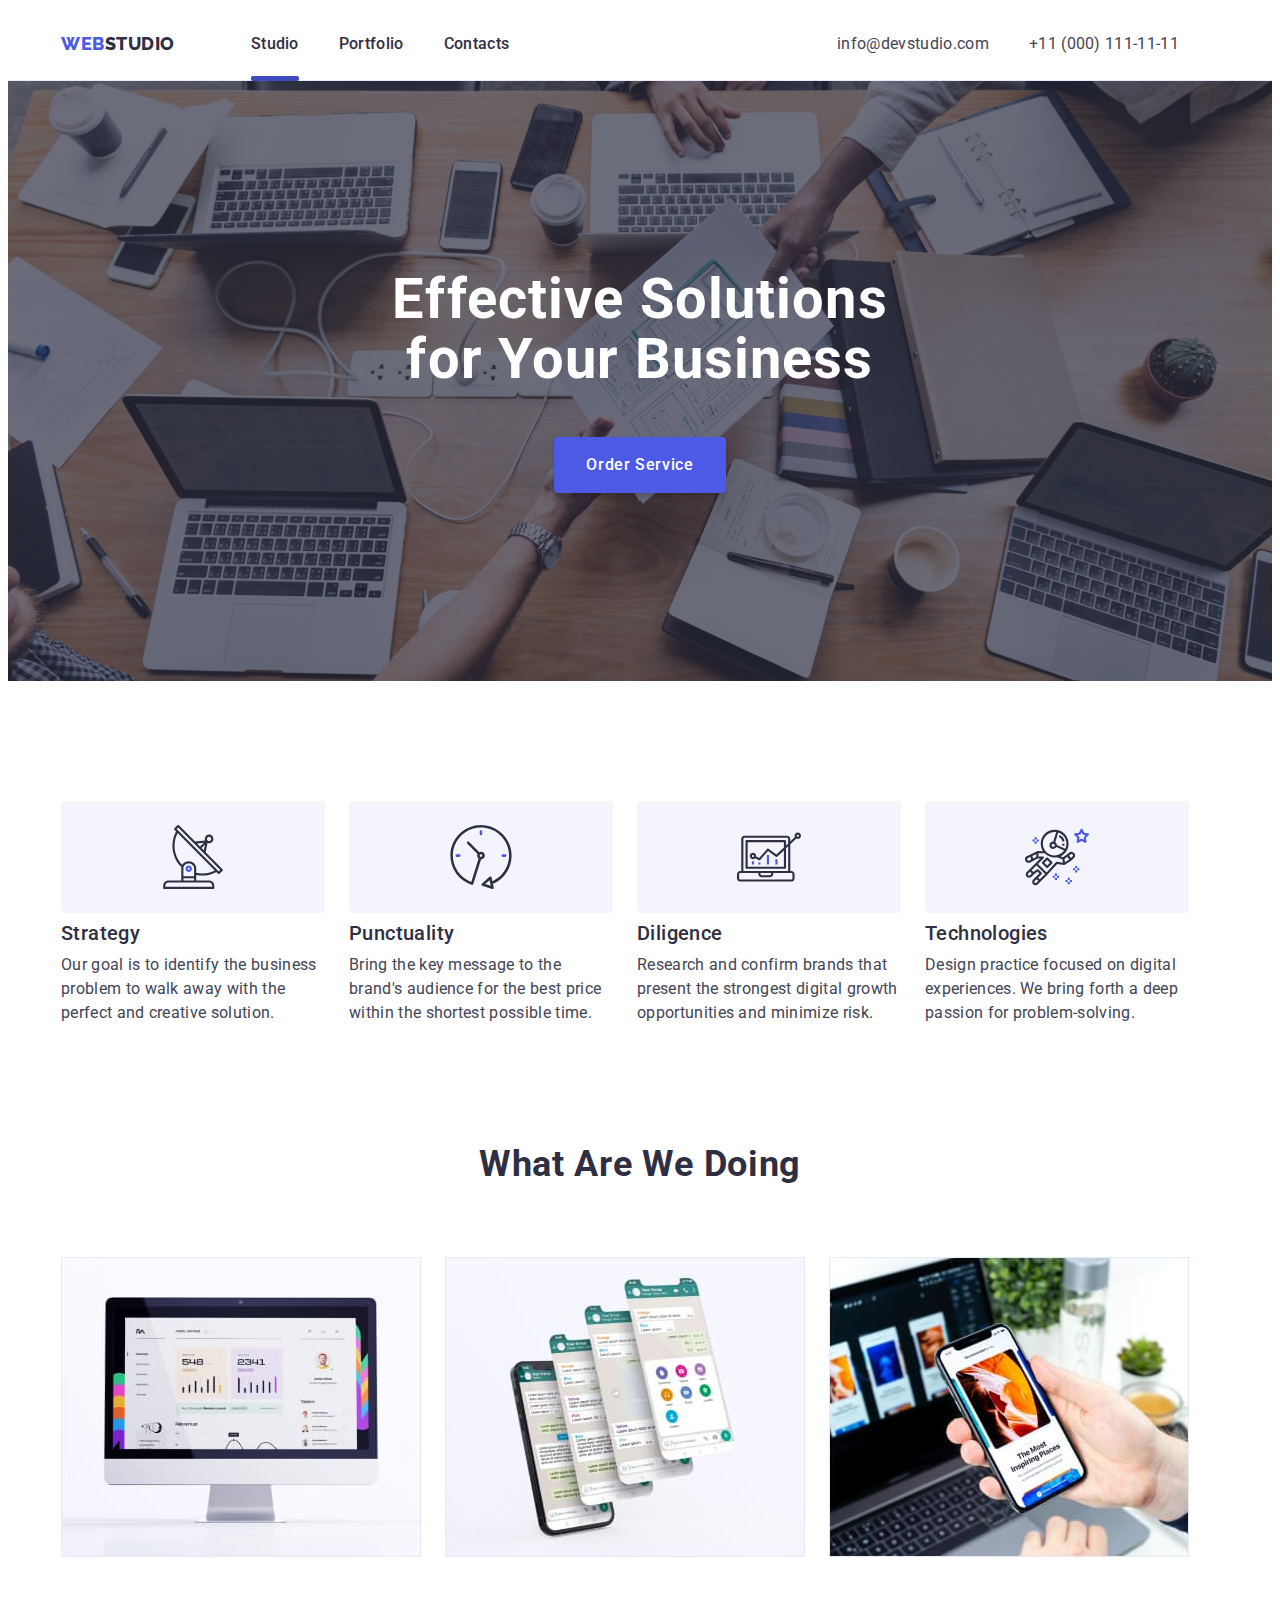
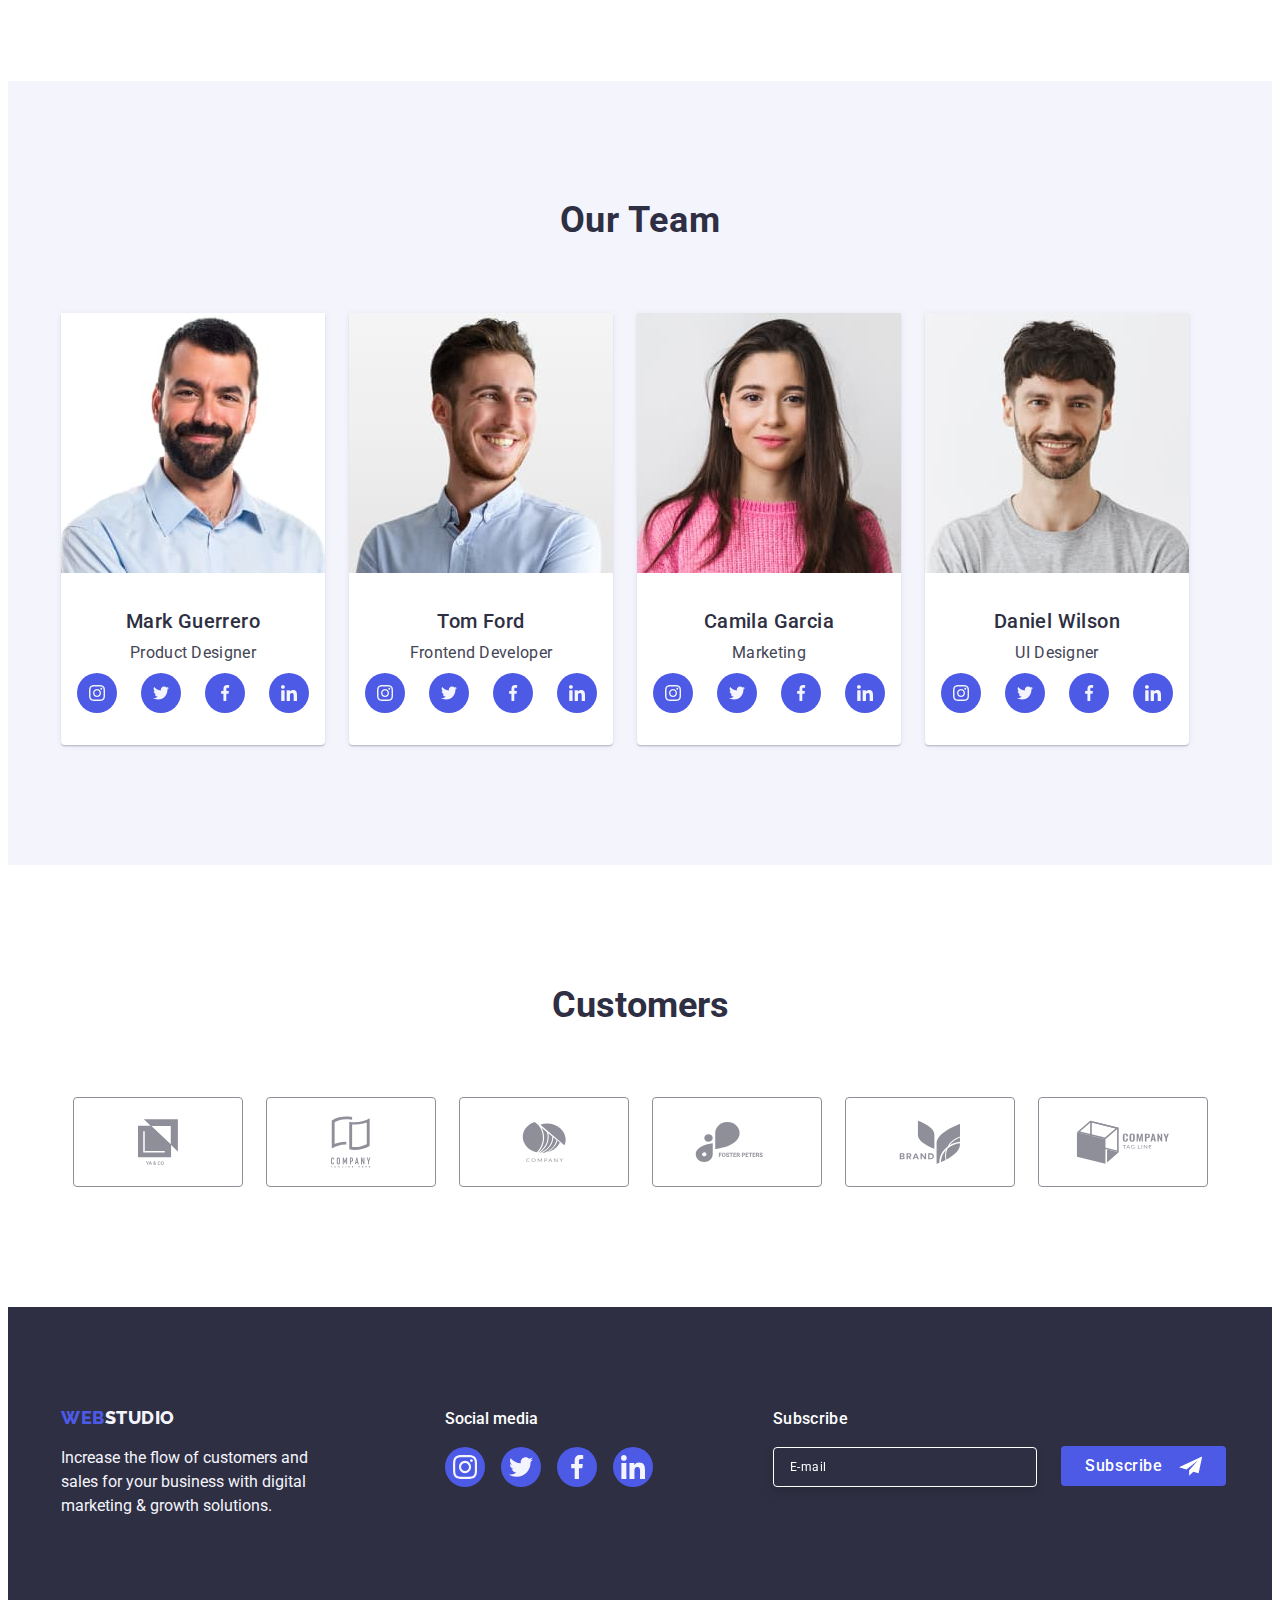
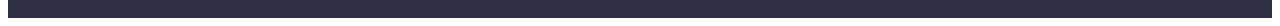
==== commit 9d00e1be: "ok" ====
--- a/index.html
+++ b/index.html
@@ -227,20 +227,22 @@
                     <use href="./images/icons.svg#icon-linkedin-1"></use>
                 </svg></a></li>
             </ul></div>
-        <div class="footer-first-div">
+            <form class="footer-form">
             <p class="footer-last-p">Subscribe</p>
+            <div class="footer-last-div">
             <input type="text" name="user-email" class="footer-input" placeholder="E-mail">
             <button class="footer-last-button">Subscribe<svg class="footer-last-icon" width="24px" height="24px">
                 <use href="./images/icons.svg#icon-Frame-3"></use>
             </svg></button>
-        </div>    
+            </div> 
+            </form> 
         </div>
     </footer>
     <div class="backdrop is-hidden" data-modal>
         <div class="modal">
-            <button type="button" class="modal-button-close" data-modal-close> <svg width="24px" height="24px">
+            <button type="button" class="modal-button-close" data-modal-close><a href="" class="modal-icon-link"><svg class="modal-icon-close" width="24px" height="24px">
                 <use href="./images/close.svg#icon-close"></use>
-            </svg> </button>
+            </svg></a></button>
             <h1 class="modal-title">Leave your contacts and we will call you back</h1>
             <form class="modal-form">
                 <div class="modal-wrap">
@@ -265,10 +267,10 @@
                 </svg>
                 </div>
                 <p class="modal-input-comment">Comment</p>
-                <input type="text" name="user-comment" class="modal-comment" placeholder="Text input">
+                <textarea name="user-text" id="user-text" class="modal-comment" placeholder="Text input" ></textarea>
                 <div class="joskiy-wrap">
-                <input type="text" class="modal-access" readonly>
-                <p class="prikol">I accept the terms and conditions of the <a href="" class="modal-link">Privacy Policy</a></p>
+                <input type="checkbox" id="checkbox" name="checkbox" class="modal-access" readonly>
+                <label for="checkbox" class="prikol">I accept the terms and conditions of the <a href="" class="modal-link">Privacy Policy</a></label>
                 </div>
                 <button type="submit" class="modal-send">Send</button>
             </form>
--- a/css/styles.css
+++ b/css/styles.css
@@ -425,9 +425,9 @@
     position: absolute;
     top: 20px;
     right: 20px;
-    border: none;
     background-color: #FFFFFF;
     cursor: pointer;
+    border: none;
 }
 .is-hidden {
     opacity: 0;
@@ -481,7 +481,8 @@
     display: block;
     margin: 0 auto;
     margin-bottom: 8px;
-    border: 1px solid gray;
+    border: 1px solid rgba(46, 47, 66, 0.4);
+    padding-left: 35px;
 }
 .modal-icon {
     position: absolute;
@@ -518,6 +519,8 @@
     font-size: 12px;
     line-height: 14px;
     letter-spacing: 0.04em;
+    resize: none;
+    padding-top: 8px;
 }
 .modal-access {
     width: 16px;
@@ -526,6 +529,7 @@
     border-radius: 2px;
     margin-left: 24px;
     margin-top: 16px;
+    cursor: pointer;
 }
 .modal-send {
     padding: 16px 32px;
@@ -623,6 +627,7 @@
     position: absolute;
     top: 50%;
     right: 45px;
+    cursor: pointer;
 }
 .modal-link {
     color: #4D5AE5;
@@ -646,6 +651,7 @@
     margin-top: 16px;
     background: #2E2F42;
     padding-left: 16px;
+    color: white;
 }
 .footer-input::placeholder {
     font-family: 'Roboto';
@@ -678,4 +684,29 @@
     text-align: center;
     letter-spacing: 0.04em;
     color: #FFFFFF;
-}+    margin-left: 24px;
+    width: 165px;
+    height: 40px;
+    margin-top: 15px;
+}
+.modal-icon-link:hover {
+    fill: #404BBF;
+}
+.modal-icon-close {
+    fill: currentColor;
+}
+.footer-last-div {
+    display: flex;
+}
+.modal-icon-link {
+    color: #E7E9FC;
+}
+.modal-input:focus + .modal-icon {
+    fill: #4D5AE5;
+}
+.modal-input:focus + .modal-icon2 {
+    fill: #4D5AE5;
+}
+.modal-input:focus + .modal-icon3 {
+    fill: #4D5AE5;
+}
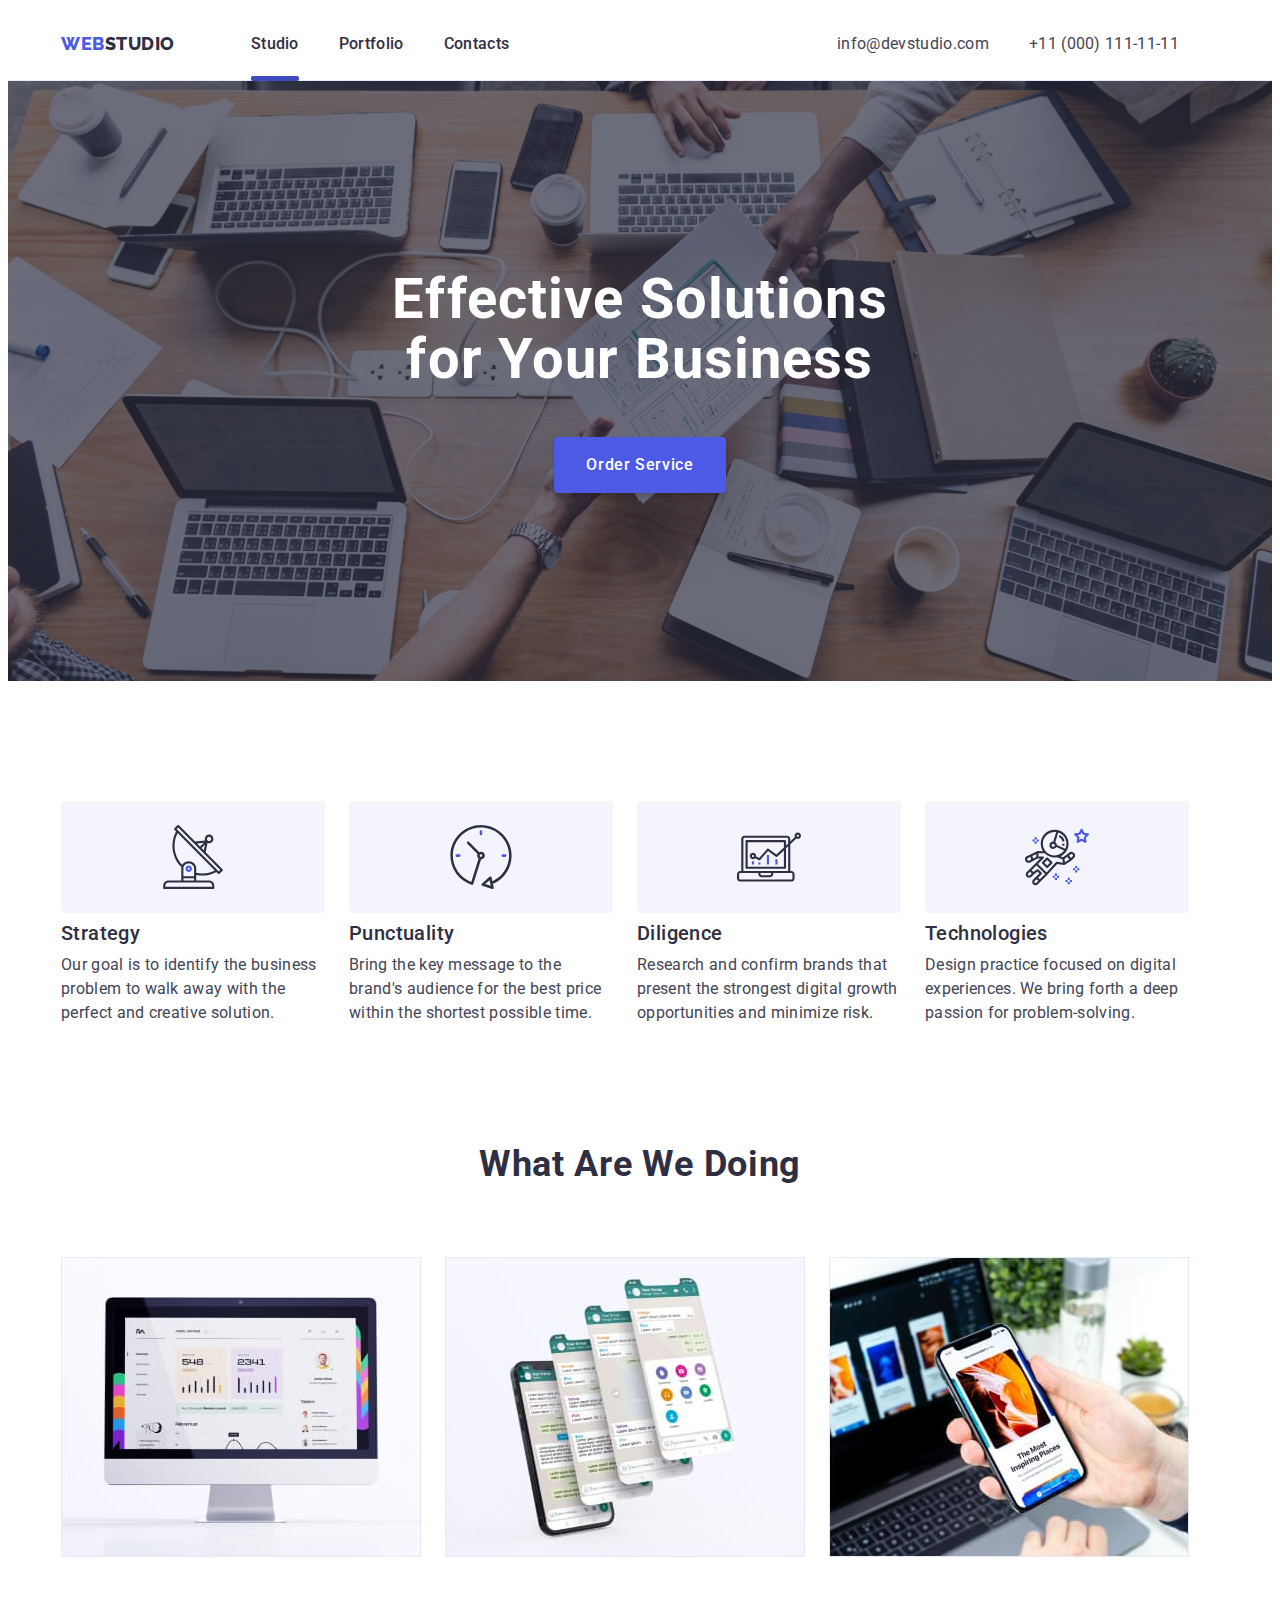
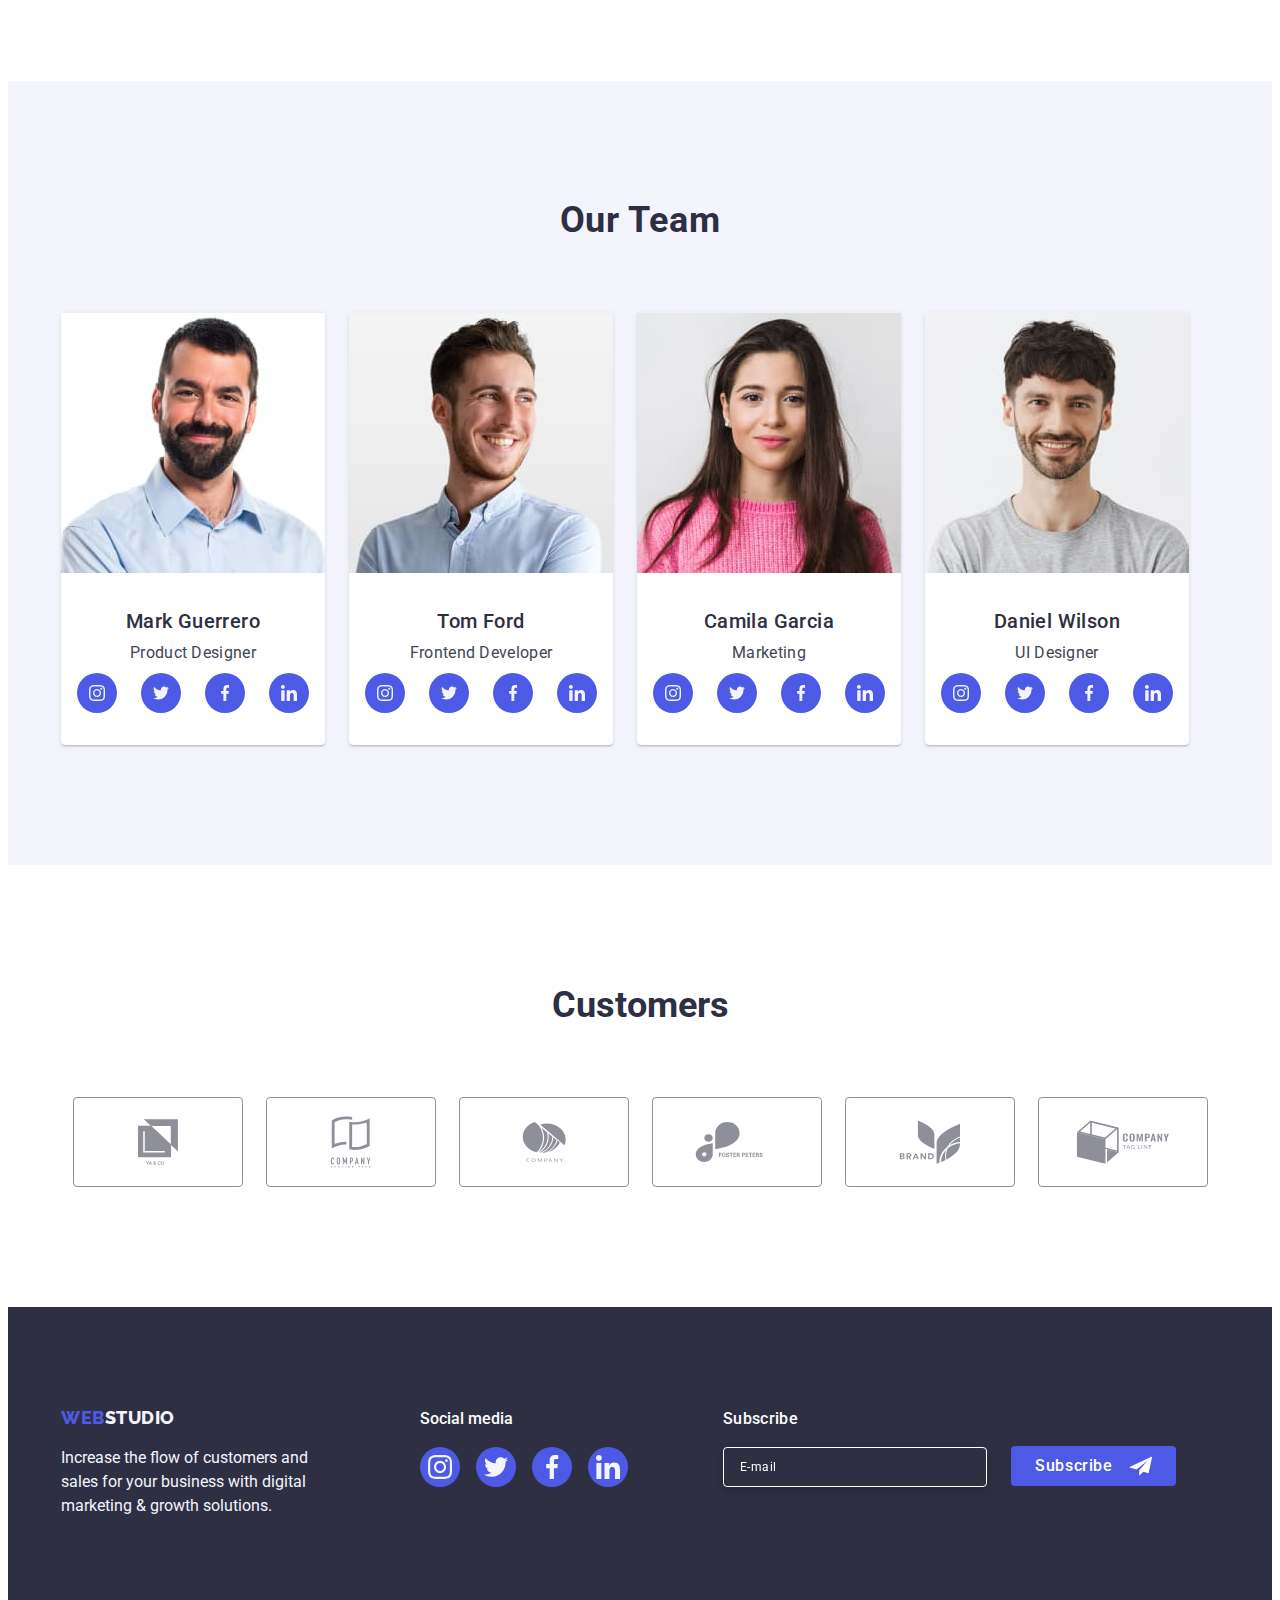
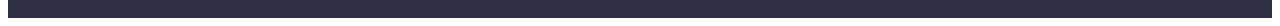
==== commit 0fc488a8: "ok" ====
--- a/index.html
+++ b/index.html
@@ -241,36 +241,42 @@
     <div class="backdrop is-hidden" data-modal>
         <div class="modal">
             <button type="button" class="modal-button-close" data-modal-close><a href="" class="modal-icon-link"><svg class="modal-icon-close" width="24px" height="24px">
-                <use href="./images/close.svg#icon-close"></use>
+                <use xlink:href="./images/close.svg#icon-close" class="icon-hover"></use>
             </svg></a></button>
             <h1 class="modal-title">Leave your contacts and we will call you back</h1>
             <form class="modal-form">
                 <div class="modal-wrap">
                 <p class="modal-input-name">Name</p>
+                <div class="svg-on-center">
                 <input type="text" name="user-name" class="modal-input">
                 <svg class="modal-icon" wight="18px" height="18px">
                     <use href="./images/icons.svg#icon-person-black-18dp-1"></use>
                 </svg>
                 </div>
-                <div class="modal-wrap2">
+                </div>
+                <div class="modal-wrap">
                 <p class="modal-input-phone">Phone</p>
+                <div class="svg-on-center">
                 <input type="text" name="user-phone" class="modal-input">
                 <svg class="modal-icon2" width="18px" height="24px">
                     <use href="./images/icons.svg#icon-phone-black-18dp-1"></use>
                 </svg>
                 </div>
-                <div class="modal-wrap3">
+                </div>
+                <div class="modal-wrap">
                 <p class="modal-input-email">Email</p>
+                <div class="svg-on-center">
                 <input type="text" name="user-email" class="modal-input">
                 <svg class="modal-icon3" width="18px" height="24px">
                     <use href="./images/icons.svg#icon-email-black-18dp-1"></use>
                 </svg>
                 </div>
+                </div>
                 <p class="modal-input-comment">Comment</p>
                 <textarea name="user-text" id="user-text" class="modal-comment" placeholder="Text input" ></textarea>
                 <div class="joskiy-wrap">
                 <input type="checkbox" id="checkbox" name="checkbox" class="modal-access" readonly>
-                <label for="checkbox" class="prikol">I accept the terms and conditions of the <a href="" class="modal-link">Privacy Policy</a></label>
+                <label for="checkbox" class="prikol">I accept the terms and conditions of the&nbsp;<a href="" class="modal-link">Privacy Policy</a></label>
                 </div>
                 <button type="submit" class="modal-send">Send</button>
             </form>
--- a/css/styles.css
+++ b/css/styles.css
@@ -374,7 +374,7 @@
     display: flex;
 }
 .footer-first-div {
-    padding-right: 120px;
+    padding-right: 95px;
 }
 .hackers-cover-li {
     position: relative;
@@ -472,7 +472,7 @@
     margin-bottom: 16px;
 }
 .modal-wrap {
-    position: relative;
+    margin-bottom: 8px;
 }
 .modal-input {
     width: 360px;
@@ -480,30 +480,29 @@
     border-radius: 4px;
     display: block;
     margin: 0 auto;
-    margin-bottom: 8px;
     border: 1px solid rgba(46, 47, 66, 0.4);
     padding-left: 35px;
 }
+.svg-on-center {
+    position: relative;
+}
 .modal-icon {
     position: absolute;
     top: 50%;
+    transform: translateY(-50%);
     right: 210px;
-}
-.modal-wrap2 {
-    position: relative;
 }
 .modal-icon2 {
     position: absolute;
     top: 50%;
     left: 38px;
-}
-.modal-wrap3 {
-    position: relative;
+    transform: translateY(-50%);
 }
 .modal-icon3 {
     position: absolute;
     top: 50%;
     left: 38px;
+    transform: translateY(-50%);
 }
 .modal-comment {
     border: 1px solid rgba(46, 47, 66, 0.4);
@@ -628,6 +627,8 @@
     top: 50%;
     right: 45px;
     cursor: pointer;
+    display: flex;
+    align-items: center;
 }
 .modal-link {
     color: #4D5AE5;
@@ -710,3 +711,28 @@
 .modal-input:focus + .modal-icon3 {
     fill: #4D5AE5;
 }
+.prikol::before {
+    content: '';
+    width: 16px;
+    height: 16px;
+    border: 1px solid rgba(46, 47, 66, 0.4);
+    border-radius: 2px;
+    margin-right: 8px;
+    display: inline-block;
+  position: relative;
+  vertical-align: middle;
+}
+.modal-access:checked + .prikol::before{
+    background-image: url(../images/Vector.svg);
+    background-position: center;
+    background-repeat: no-repeat;
+}
+.modal-icon-close:hover .icon-close-path {
+    fill: red;
+}
+#checkbox {
+    position: absolute;
+    opacity: 0;
+    width: 0;
+    height: 0;
+  }
